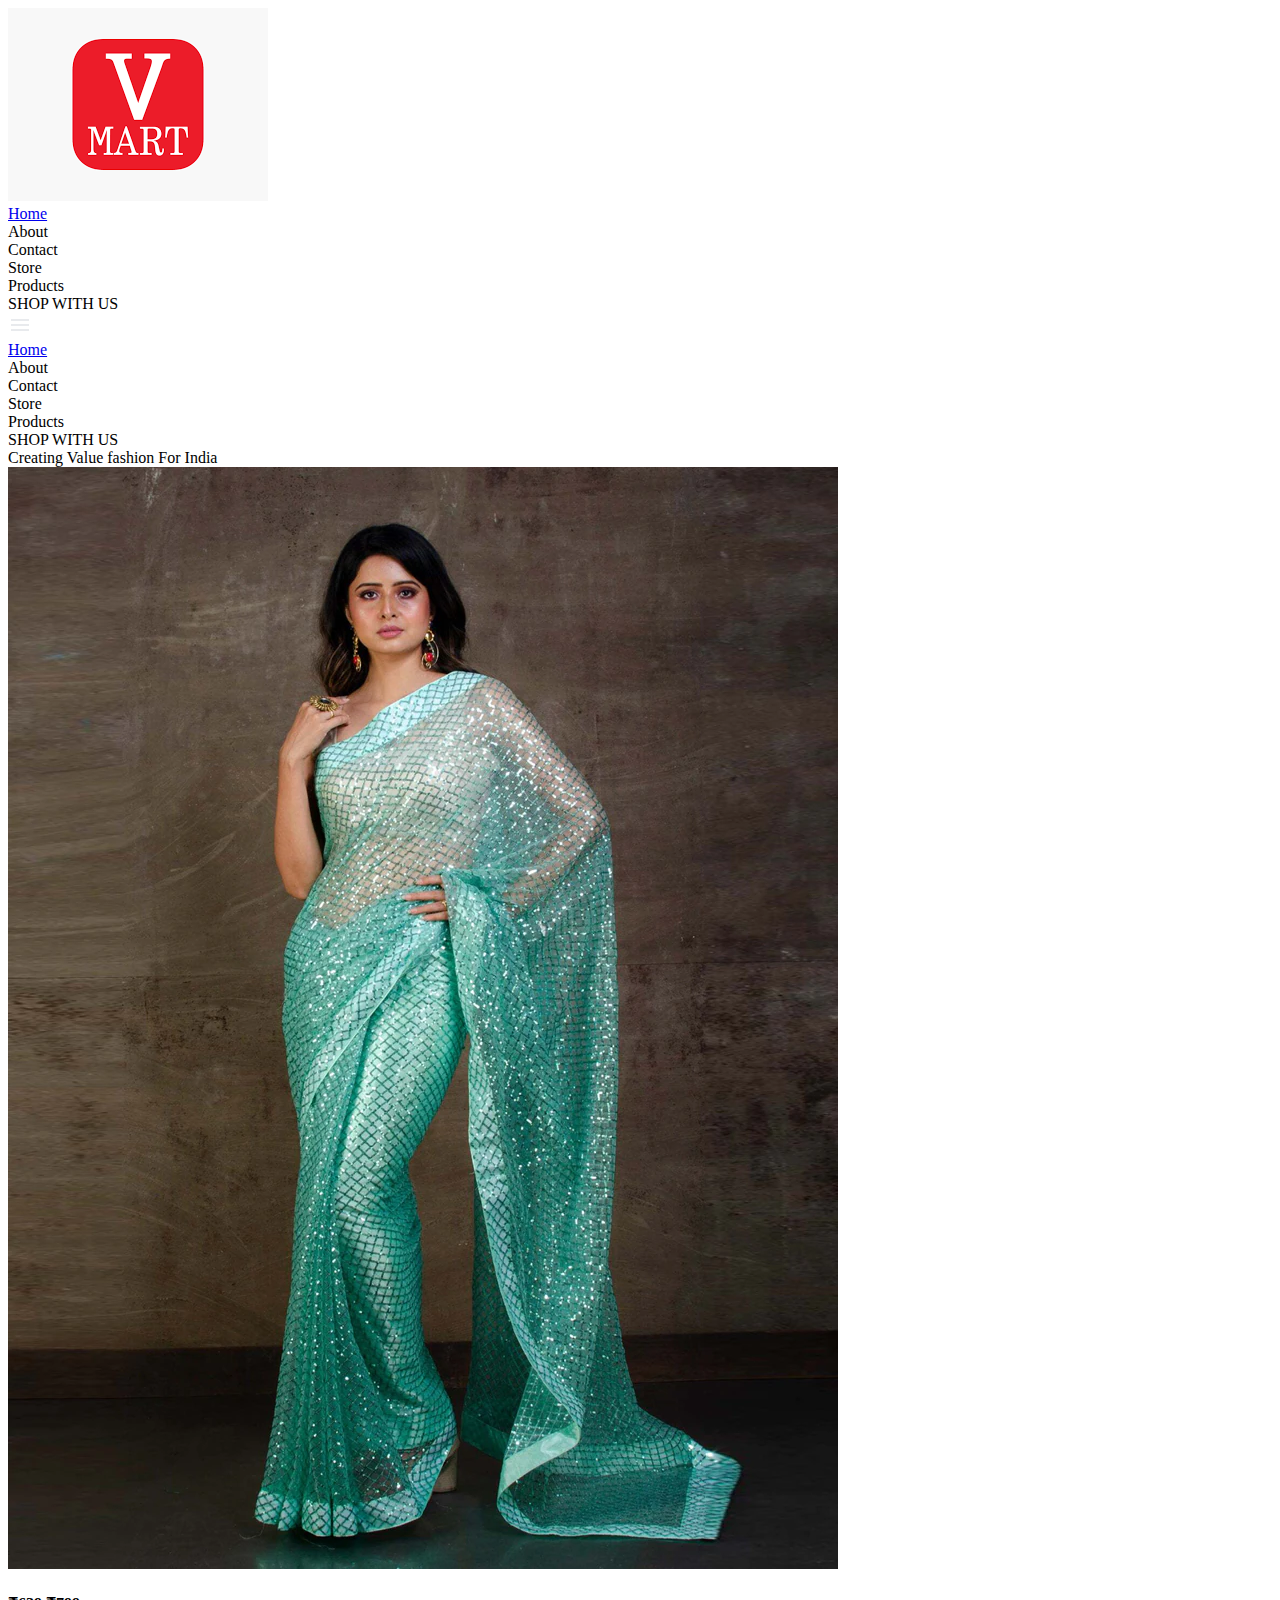
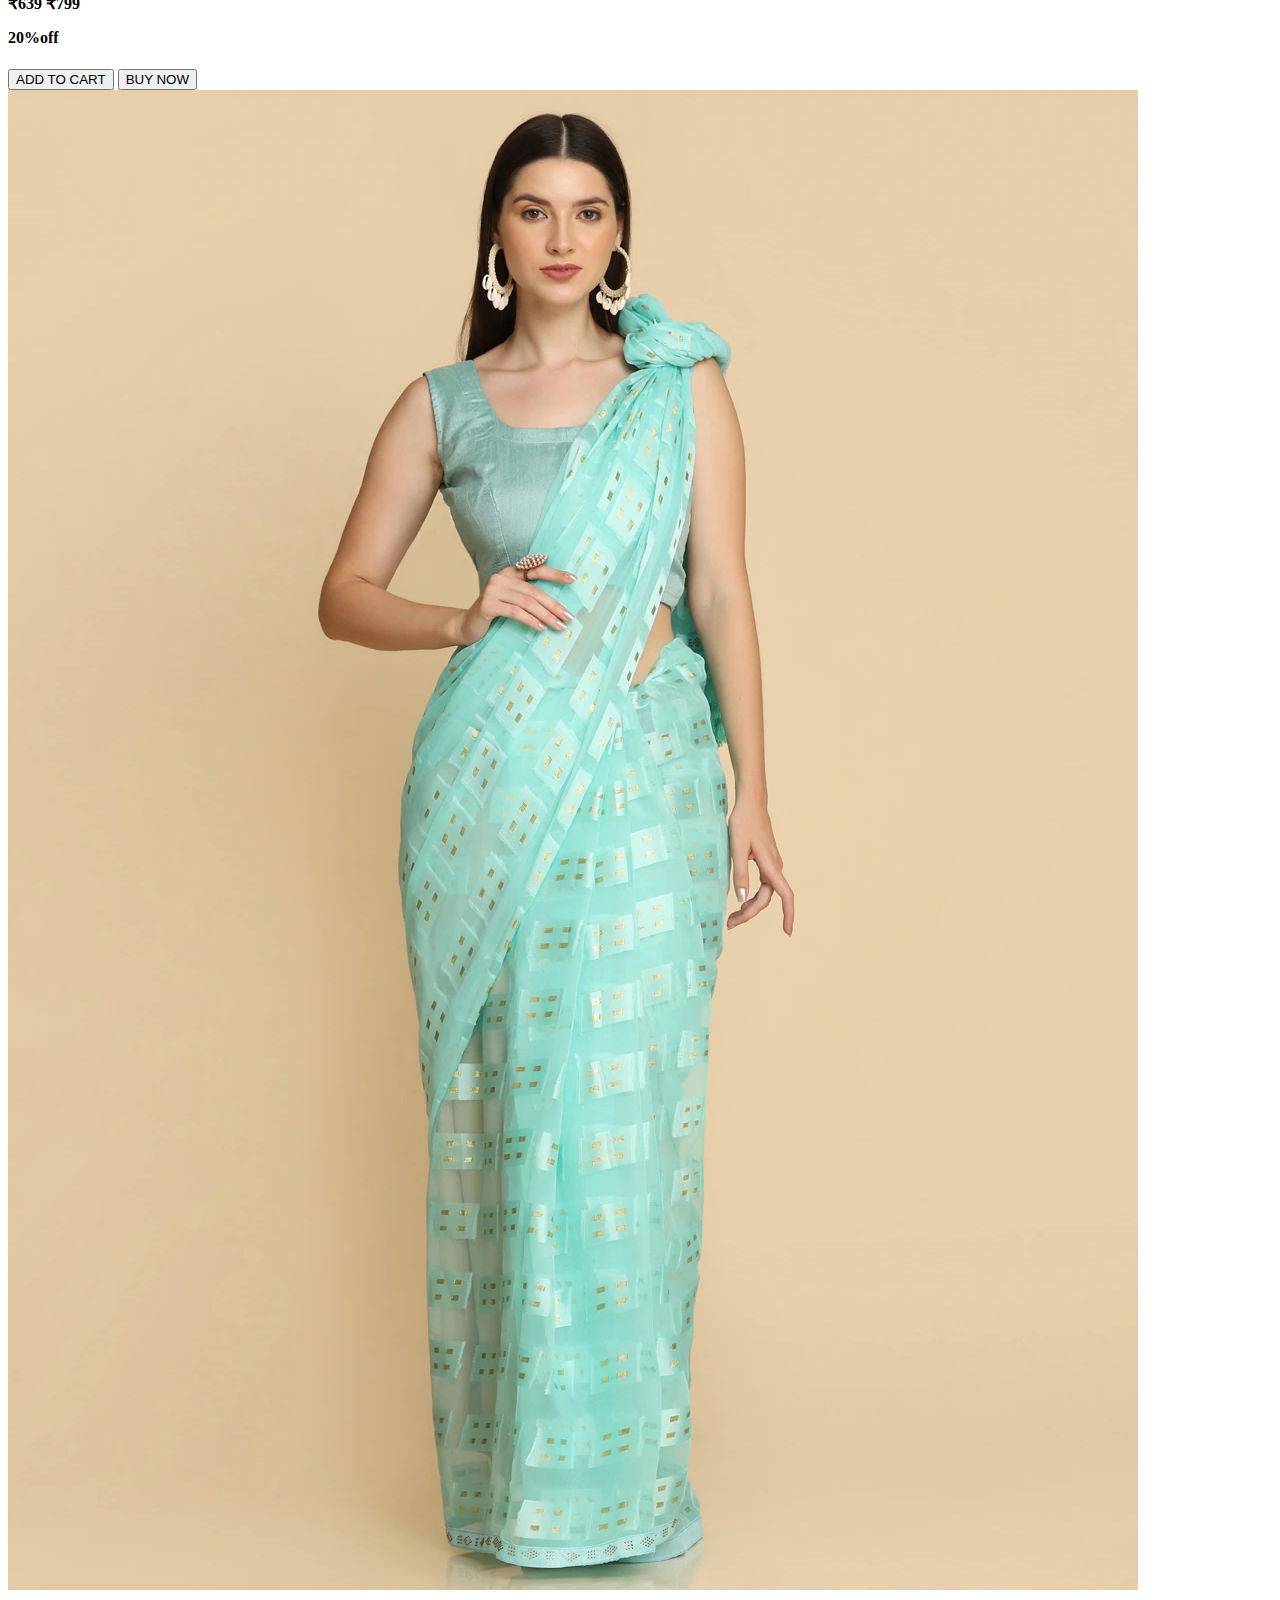
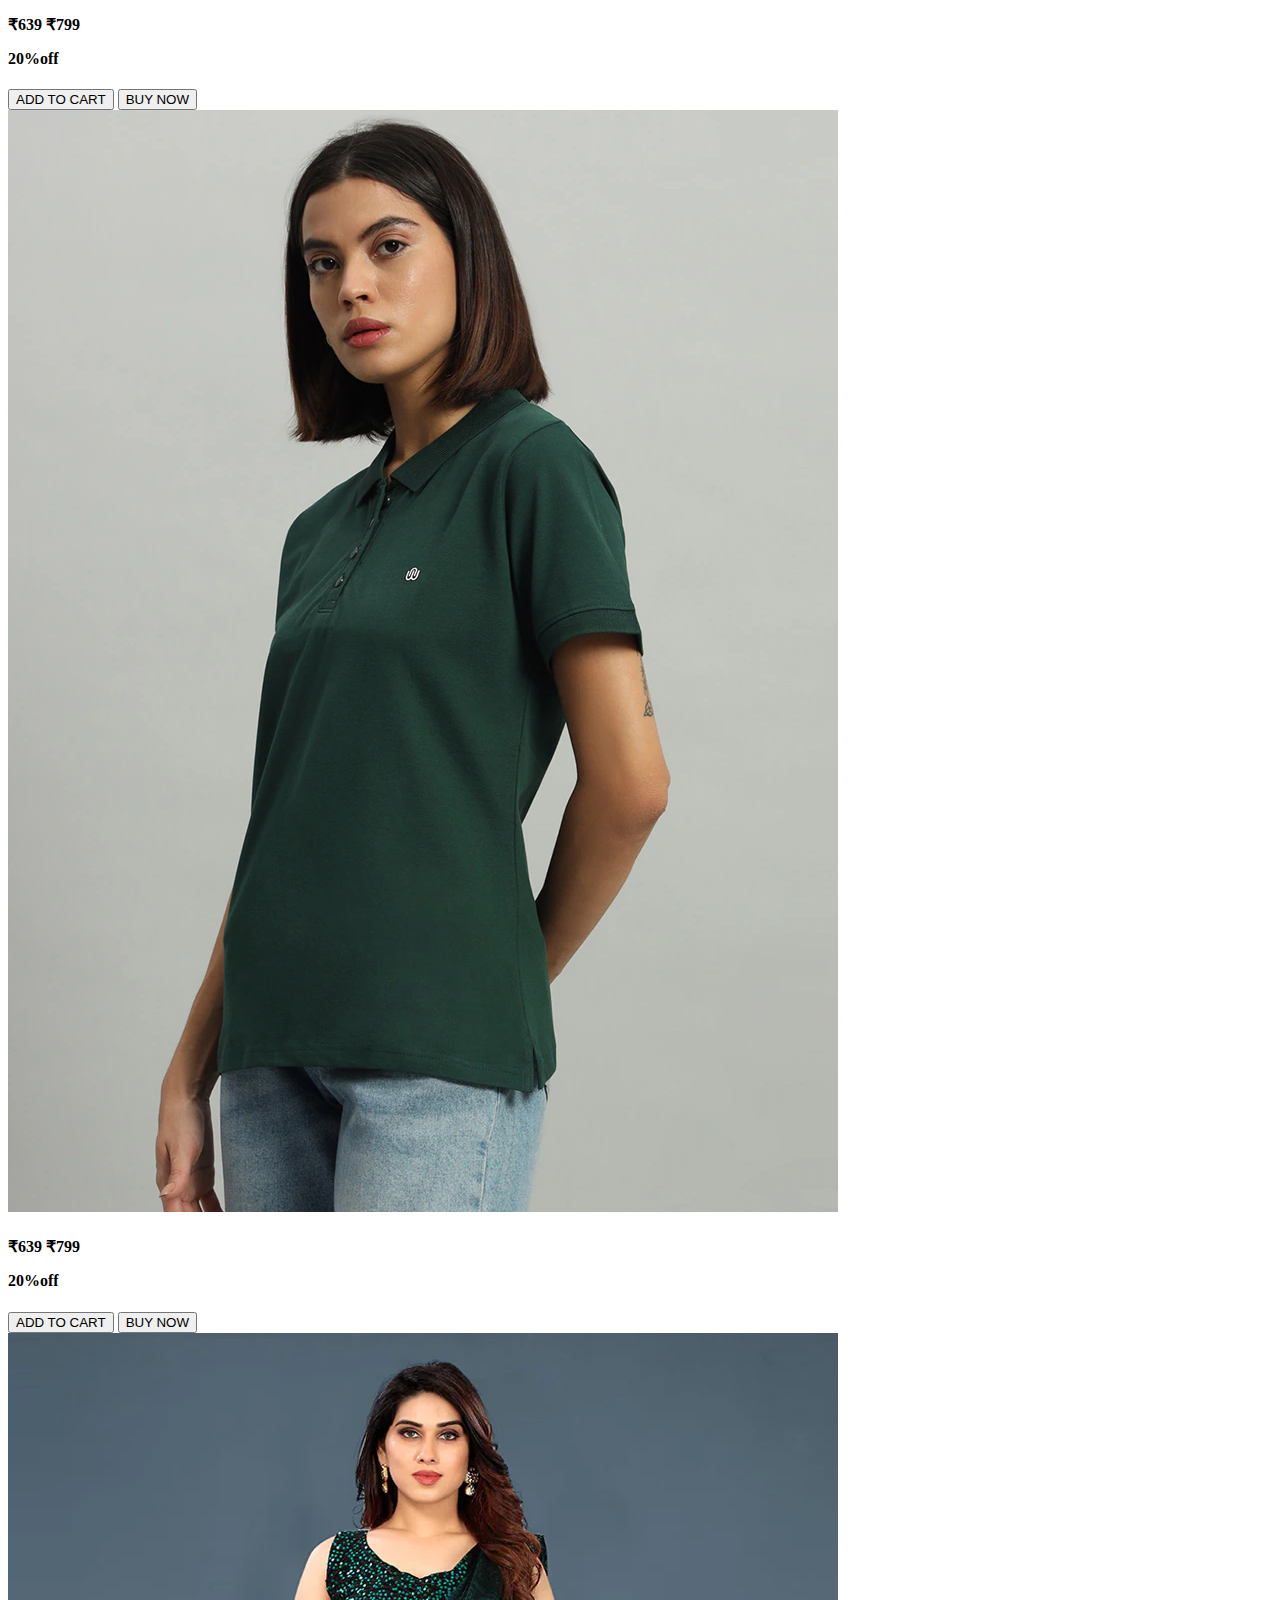
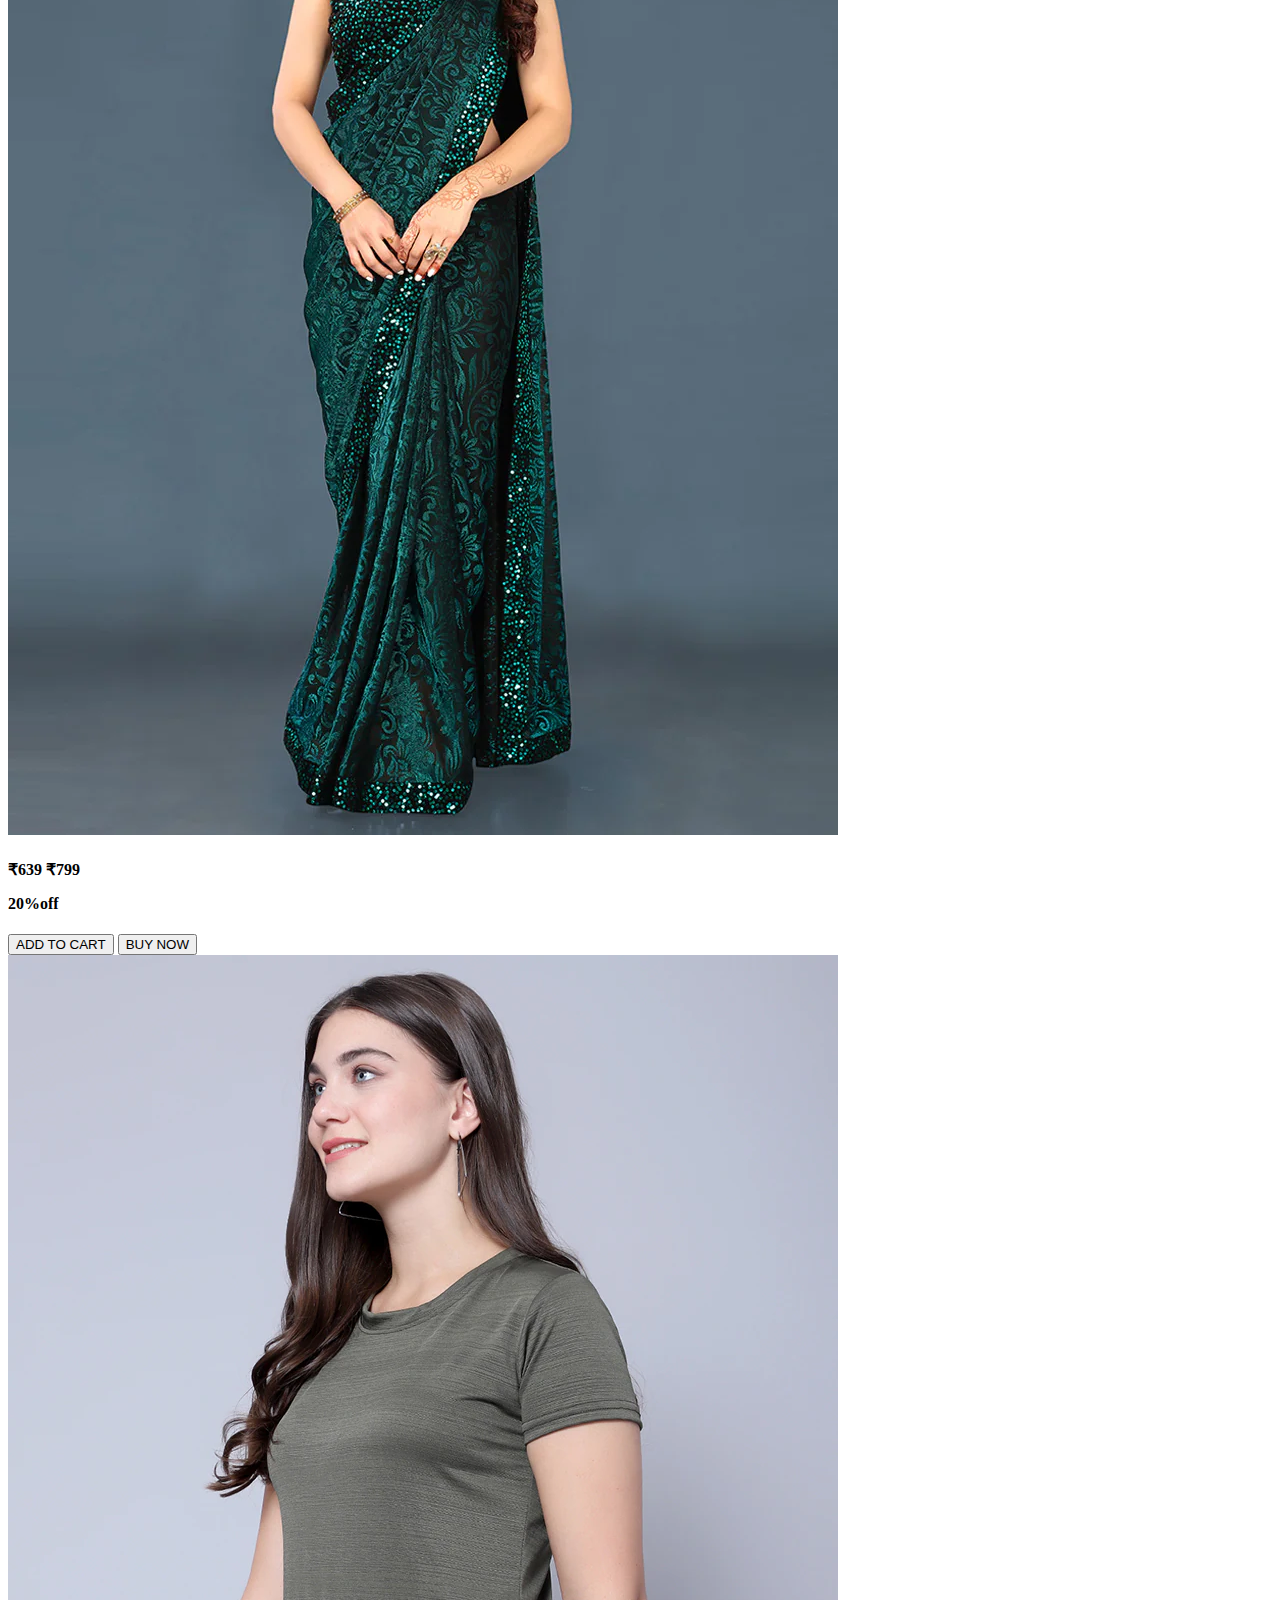
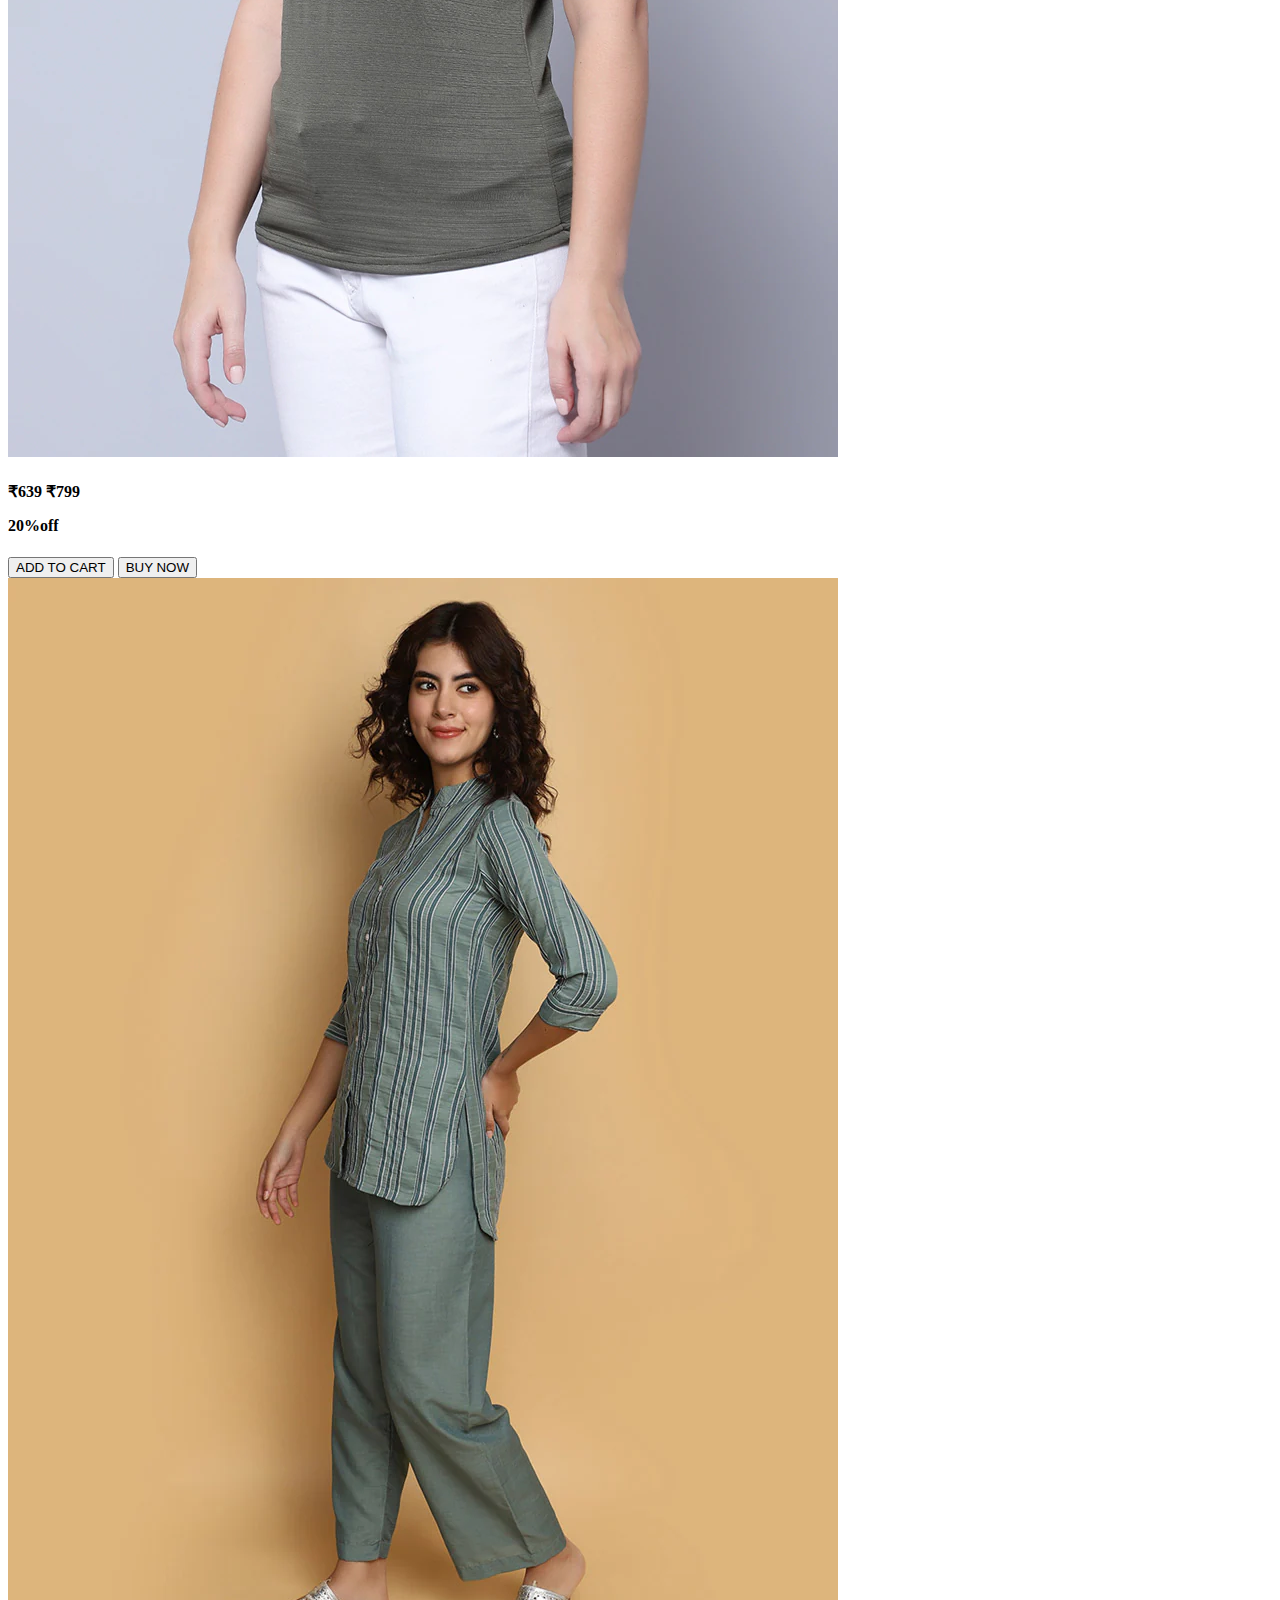
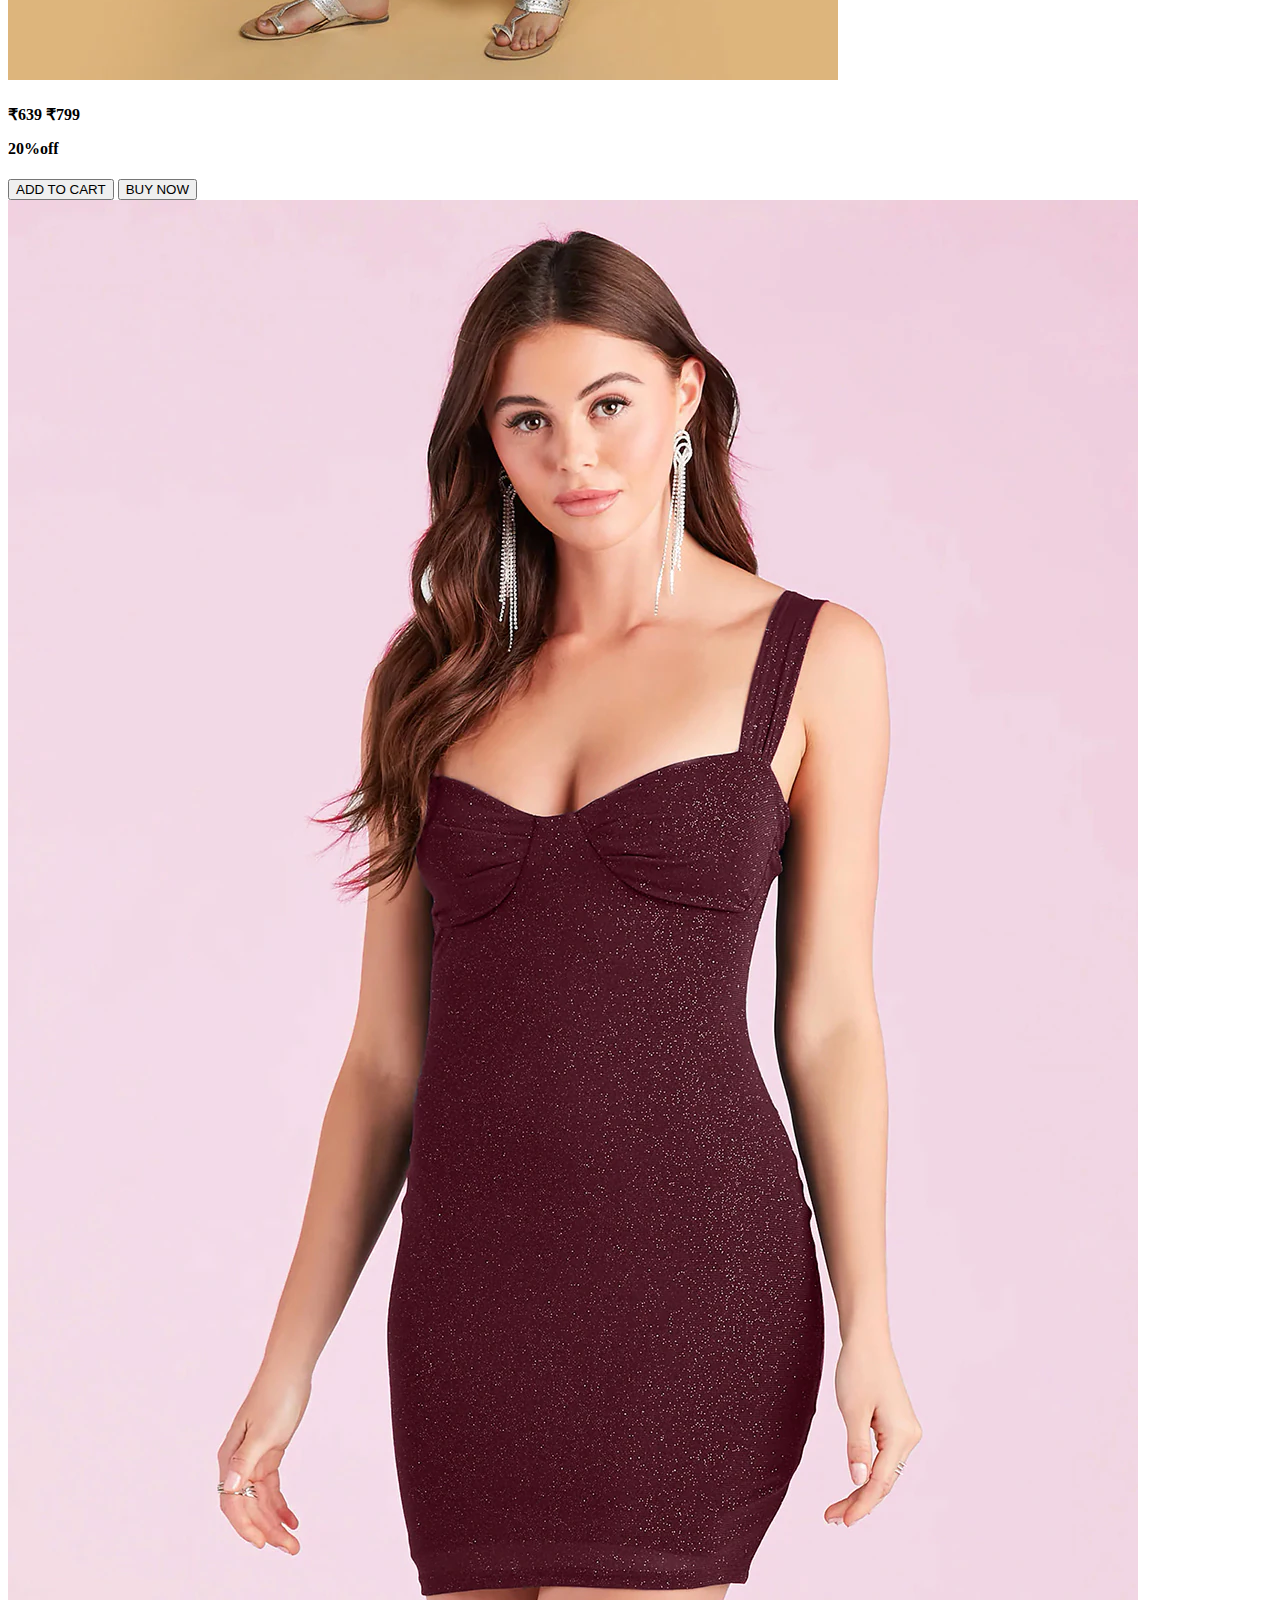
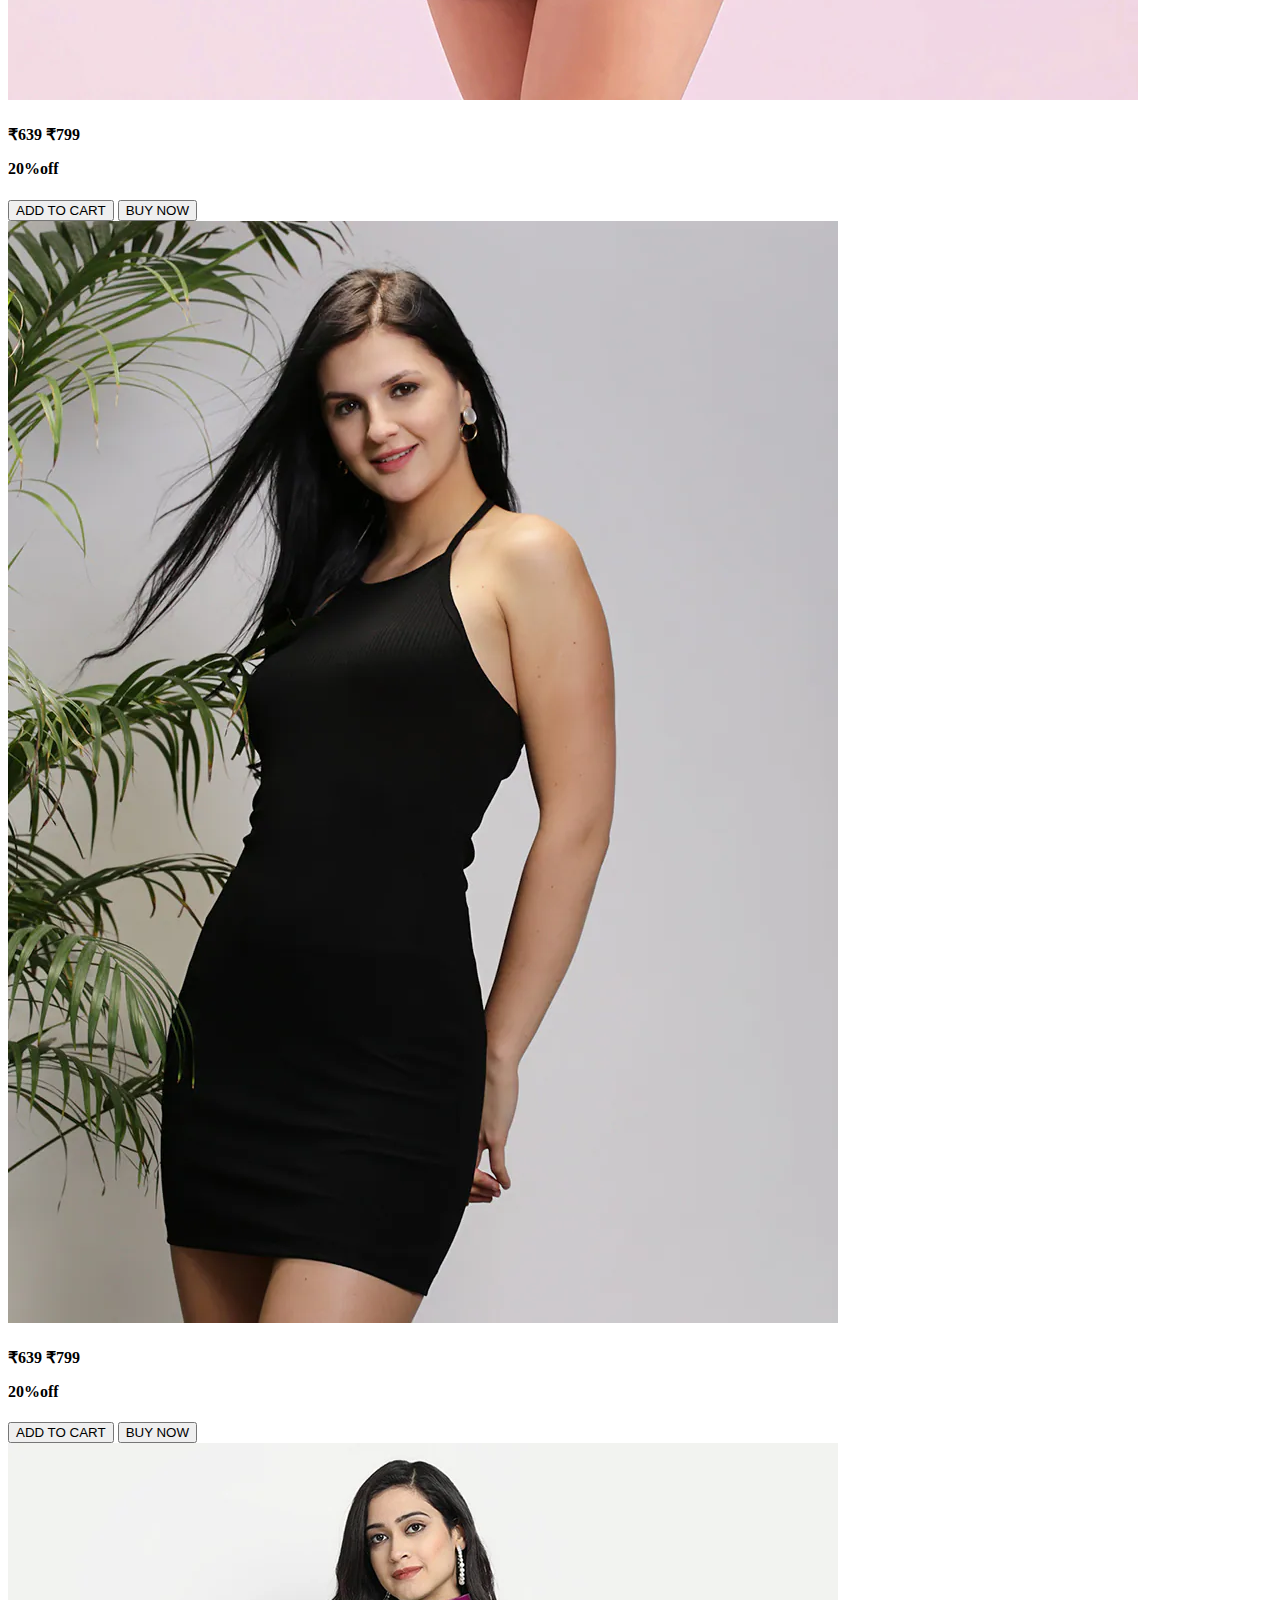
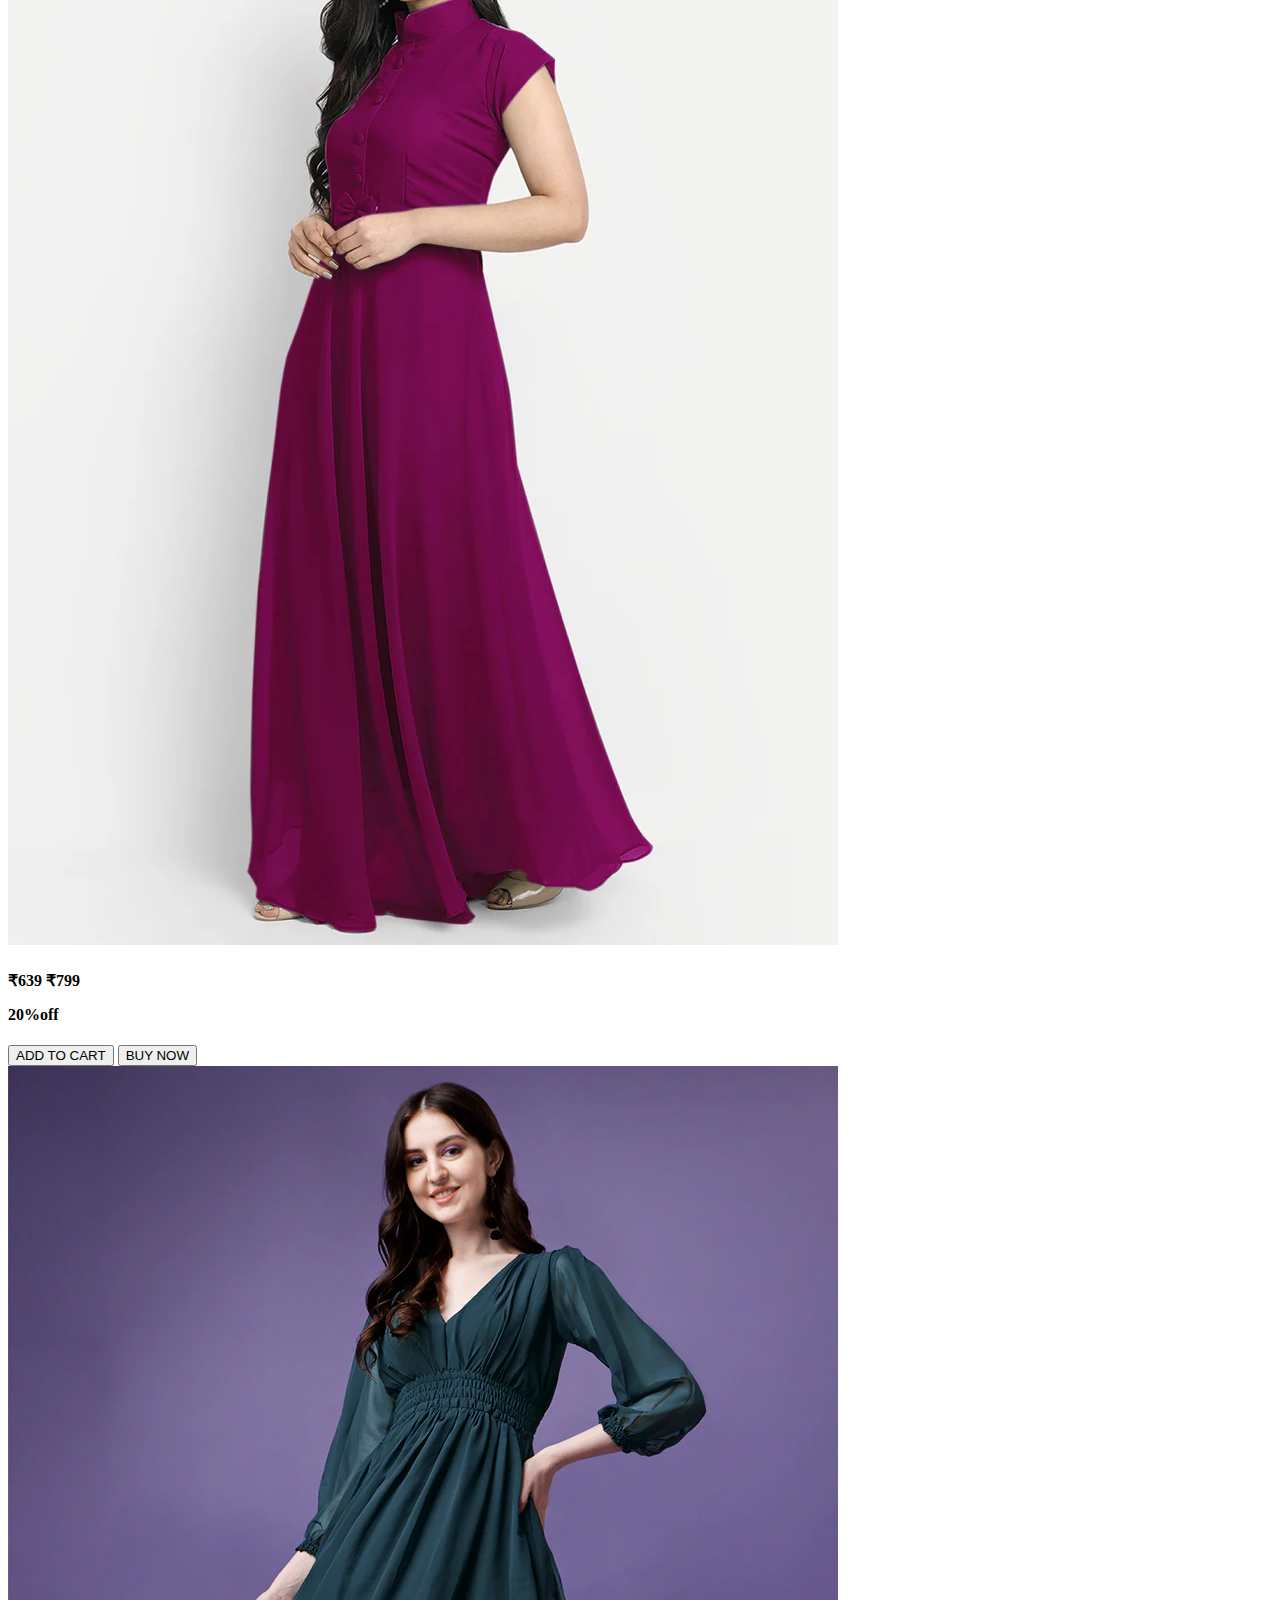
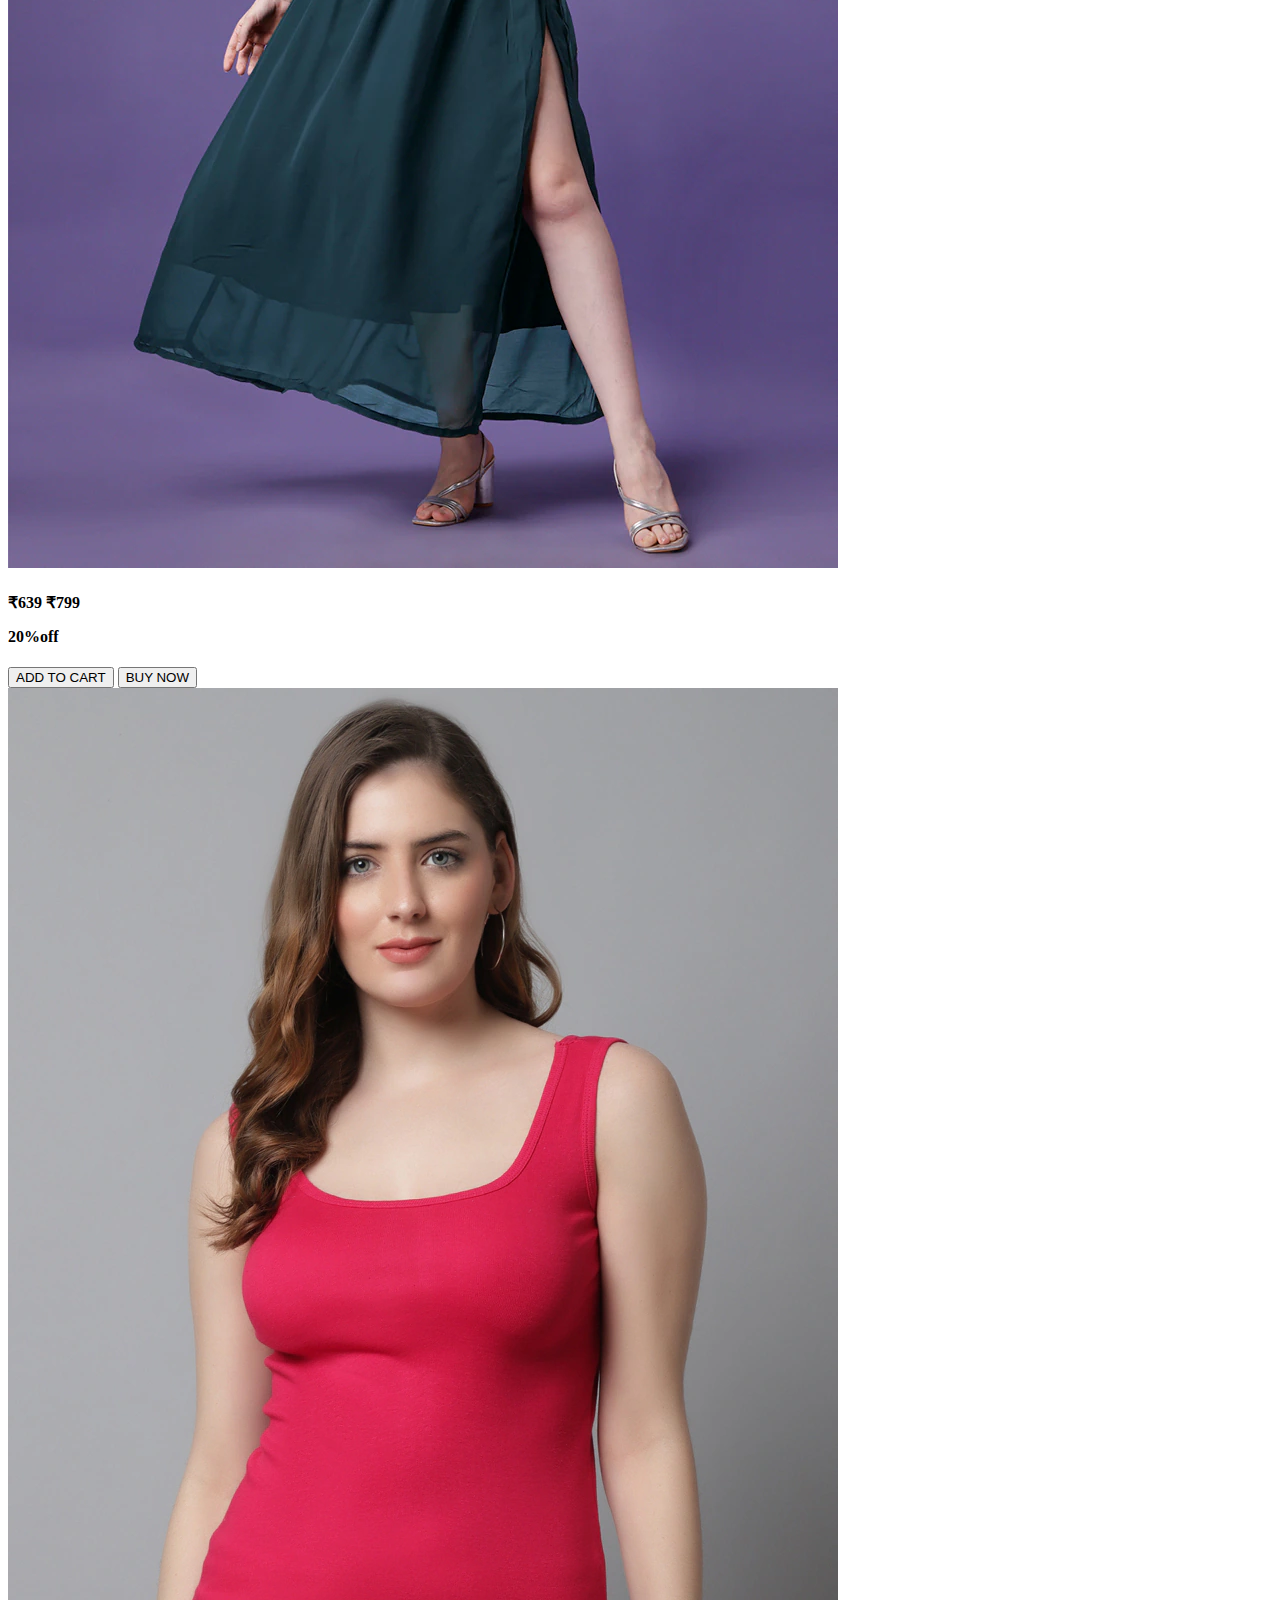
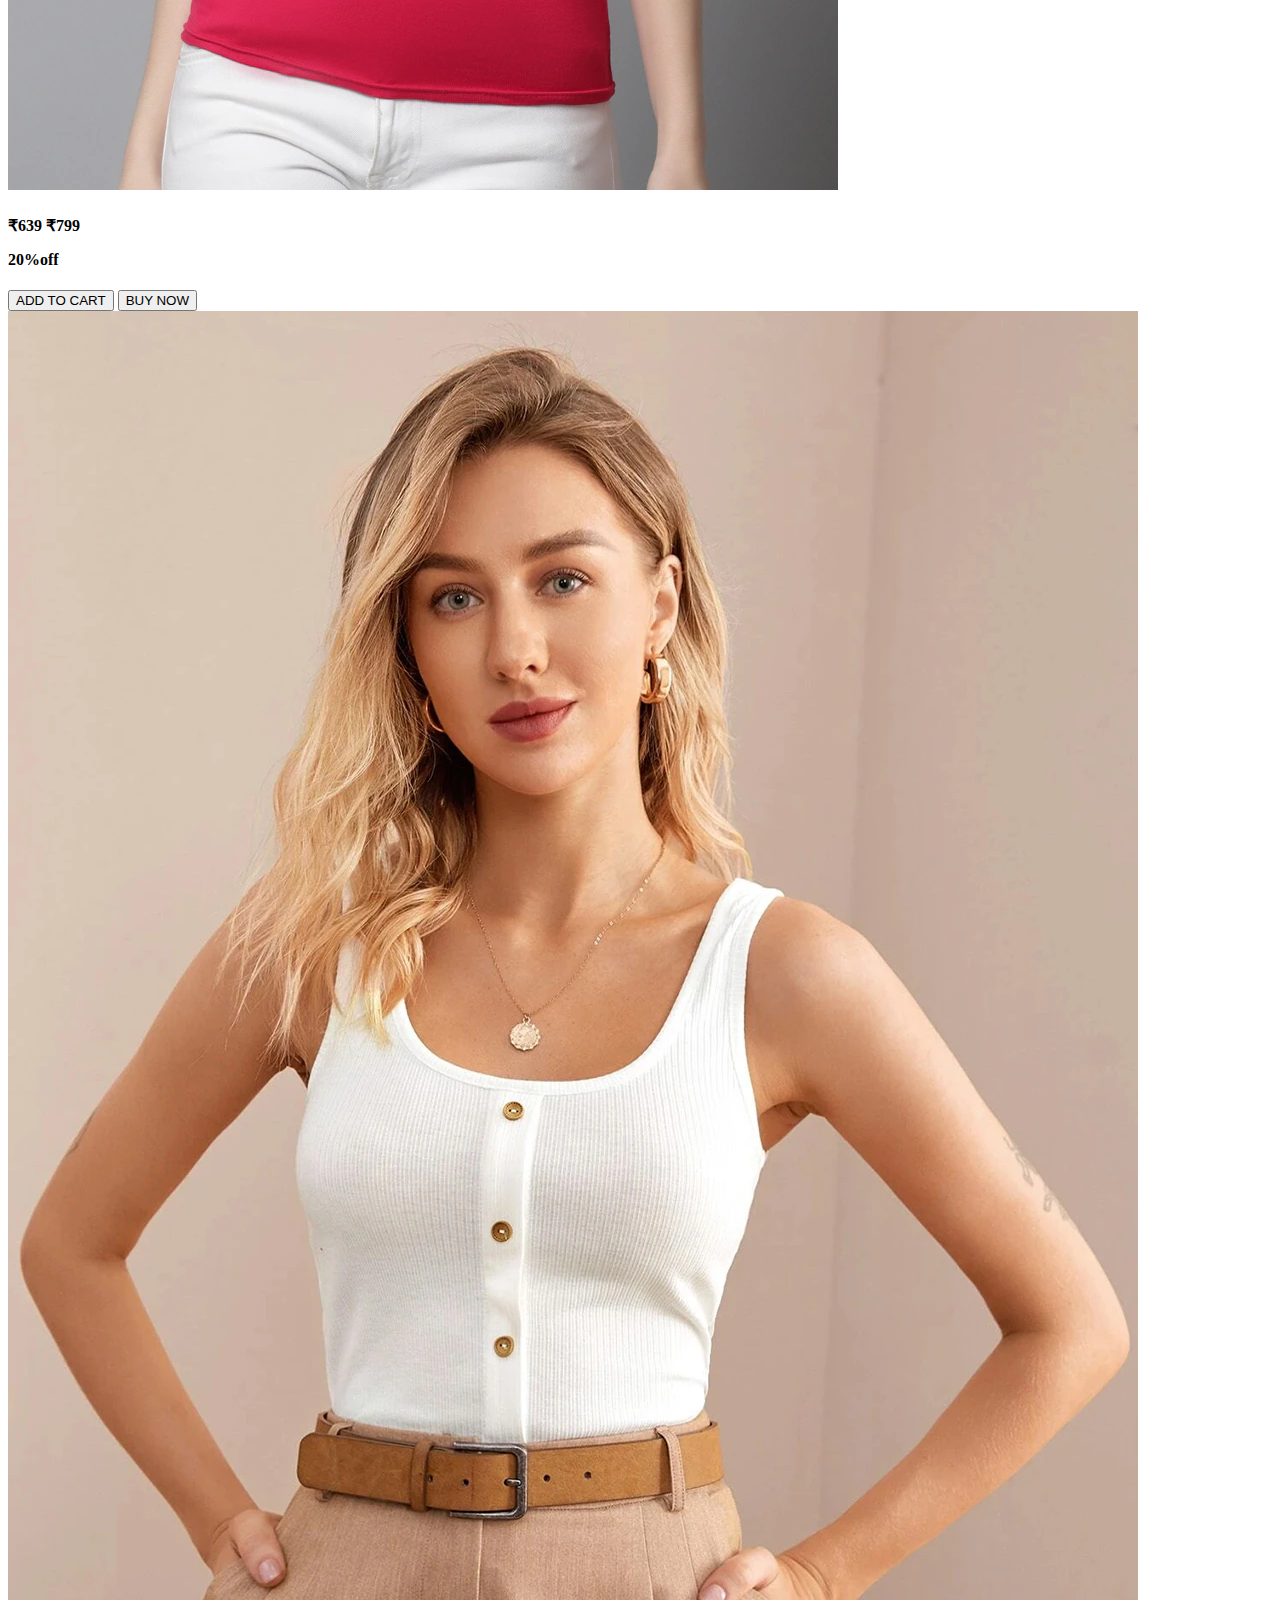
==== girls.html @ f65098df "Add files via upload" ====
<!DOCTYPE html>
<html lang="en">
<head>
  <meta charset="UTF-8">
  <meta name="viewport" content="width=device-width, initial-scale=1.0">
  <title>Girls-Clothing</title>
  <link rel="stylesheet" href="girls.css">
</head>
<body>

  <div class="header">

  <img src="./products/v-mart.png" alt="logo" id="logo"> 

    <div class="nav">



      <a href="index.html"> <div class="nav-item">Home</div> </a>
        <div class="nav-item">About</div>
        <div class="nav-item">Contact</div>
        <div class="nav-item">Store</div>
        <div class="nav-item">Products</div>
        <div class="nav-item">SHOP WITH US</div>
        <div class="mobile-view">

            <svg xmlns="http://www.w3.org/2000/svg" height="24px" viewBox="0 -960 960 960" width="24px"
                fill="#e8eaed" id="menu-icon">
                <path d="M120-240v-80h720v80H120Zm0-200v-80h720v80H120Zm0-200v-80h720v80H120Z" />
            </svg>
        </div>
    </div>
</div>



<div class="mobile-menu" id="mobile-menu">

    <a href="index.html"> <div class="mobile-view">Home</div>  </a>
    <div class="mobile-view">About</div>
    <div class="mobile-view">Contact</div>
    <div class="mobile-view">Store</div>
    <div class="mobile-view">Products</div>
    <div class="mobile-view">SHOP WITH US</div>
</div>


<h id="dom">Creating Value fashion For India</h>



<div class="containers">


<div id="container-1">

  <div class="Girls-items">
   <img src="./products/saree-1.webp" alt="#">
   <h4>₹639 <span class="cut-half">₹799</span> <p>20%off</p> </h4>

  </div>

  <div class="button">
    <button class="add">ADD TO CART</button>
    <button class="buy">BUY NOW</button>
  </div>

</div>


<div id="container-2">

  <div class="Girls-items">
   <img src="./products/saree3.webp" alt="#">
   <h4>₹639 <span class="cut-half">₹799</span> <p>20%off</p> </h4>

  </div>

  <div class="button">
    <button class="add">ADD TO CART</button>
    <button class="buy">BUY NOW</button>
  </div>

</div>


<div id="container-3">

  <div class="Girls-items">
   <img src="./products/wt-1.webp" alt="#">
   <h4>₹639 <span class="cut-half">₹799</span> <p>20%off</p> </h4>

  </div>

  <div class="button">
    <button class="add">ADD TO CART</button>
    <button class="buy">BUY NOW</button>
  </div>

</div>


<div id="container-4">

  <div class="Girls-items">
   <img src="./products/aree2.webp" alt="#">
   <h4>₹639 <span class="cut-half">₹799</span> <p>20%off</p> </h4>

  </div>

  <div class="button">
    <button class="add">ADD TO CART</button>
    <button class="buy">BUY NOW</button>
  </div>

</div>




<div id="container-5">

  <div class="Girls-items">
   <img src="./products/wt-2.webp" alt="#">
   <h4>₹639 <span class="cut-half">₹799</span> <p>20%off</p> </h4>

  </div>

  <div class="button">
    <button class="add">ADD TO CART</button>
    <button class="buy">BUY NOW</button>
  </div>

</div>


<div id="container-6">

  <div class="Girls-items">
   <img src="./products/w-1.webp" alt="#">
   <h4>₹639 <span class="cut-half">₹799</span> <p>20%off</p> </h4>

  </div>

  <div class="button">
    <button class="add">ADD TO CART</button>
    <button class="buy">BUY NOW</button>
  </div>

</div>



<div id="container-7">

  <div class="Girls-items">
   <img src="./products/w-3.webp" alt="#">
   <h4>₹639 <span class="cut-half">₹799</span> <p>20%off</p> </h4>

  </div>

  <div class="button">
    <button class="add">ADD TO CART</button>
    <button class="buy">BUY NOW</button>
  </div>

</div>


<div id="container-8">

  <div class="Girls-items">
   <img src="./products/w-4.webp" alt="#">
   <h4>₹639 <span class="cut-half">₹799</span> <p>20%off</p> </h4>

  </div>

  <div class="button">
    <button class="add">ADD TO CART</button>
    <button class="buy">BUY NOW</button>
  </div>

</div>



<div id="container-9">

  <div class="Girls-items">
   <img src="./products/w-6.webp" alt="#">
   <h4>₹639 <span class="cut-half">₹799</span> <p>20%off</p> </h4>

  </div>

  <div class="button">
    <button class="add">ADD TO CART</button>
    <button class="buy">BUY NOW</button>
  </div>

</div>



<div id="container-10">

  <div class="Girls-items">
   <img src="./products/w-7.webp" alt="#">
   <h4>₹639 <span class="cut-half">₹799</span> <p>20%off</p> </h4>

  </div>

  <div class="button">
    <button class="add">ADD TO CART</button>
    <button class="buy">BUY NOW</button>
  </div>

</div>




<div id="container-11">

  <div class="Girls-items">
   <img src="./products/w-9.webp" alt="#">
   <h4>₹639 <span class="cut-half">₹799</span> <p>20%off</p> </h4>

  </div>

  <div class="button">
    <button class="add">ADD TO CART</button>
    <button class="buy">BUY NOW</button>
  </div>

</div>




<div id="container-12">

  <div class="Girls-items">
   <img src="./products/w-8.webp" alt="#">
   <h4>₹639 <span class="cut-half">₹799</span> <p>20%off</p> </h4>

  </div>

  <div class="button">
    <button class="add">ADD TO CART</button>
    <button class="buy">BUY NOW</button>
  </div>

</div>



  
</body>

<script src="index.js"></script>
</html>
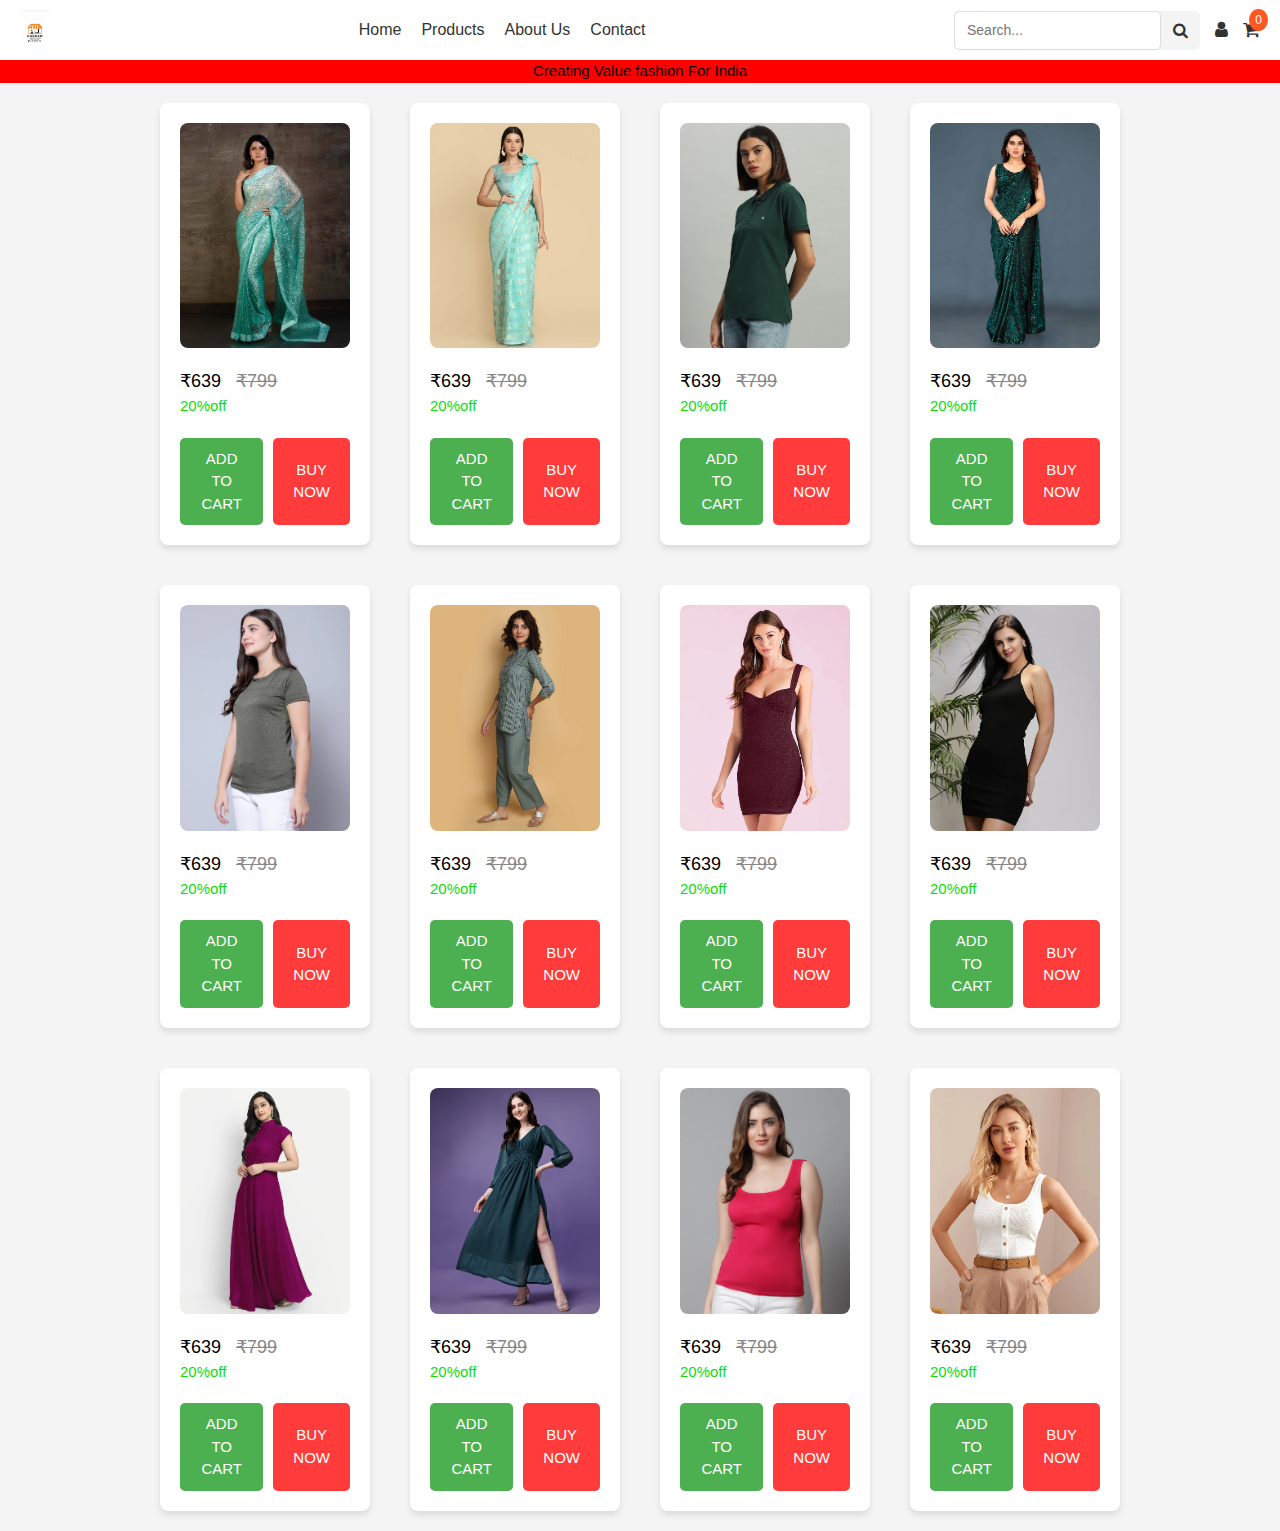
==== commit 5740203a: "Add files via upload" ====
--- a/girls.html
+++ b/girls.html
@@ -4,46 +4,39 @@
   <meta charset="UTF-8">
   <meta name="viewport" content="width=device-width, initial-scale=1.0">
   <title>Girls-Clothing</title>
+  <link rel="stylesheet" href="https://cdnjs.cloudflare.com/ajax/libs/font-awesome/5.15.4/css/all.min.css">
+  <link rel="stylesheet" href="https://www.w3schools.com/w3css/4/w3.css">
+  <link rel="stylesheet" href="https://cdnjs.cloudflare.com/ajax/libs/font-awesome/4.7.0/css/font-awesome.min.css">
   <link rel="stylesheet" href="girls.css">
 </head>
 <body>
 
-  <div class="header">
-
-  <img src="./products/v-mart.png" alt="logo" id="logo"> 
-
-    <div class="nav">
-
-
-
-      <a href="index.html"> <div class="nav-item">Home</div> </a>
-        <div class="nav-item">About</div>
-        <div class="nav-item">Contact</div>
-        <div class="nav-item">Store</div>
-        <div class="nav-item">Products</div>
-        <div class="nav-item">SHOP WITH US</div>
-        <div class="mobile-view">
-
-            <svg xmlns="http://www.w3.org/2000/svg" height="24px" viewBox="0 -960 960 960" width="24px"
-                fill="#e8eaed" id="menu-icon">
-                <path d="M120-240v-80h720v80H120Zm0-200v-80h720v80H120Zm0-200v-80h720v80H120Z" />
-            </svg>
+  <header class="header">
+    <a href="index.html" class="logo-link">
+        <img id="logo" src="./products/images.jpeg" alt="Logo">
+    </a>
+    <nav class="nav">
+        <a href="#" class="nav-item">Home</a>
+        <a href="#" class="nav-item">Products</a>
+        <a href="#" class="nav-item">About Us</a>
+        <a href="#" class="nav-item">Contact</a>
+    </nav>
+    <div class="nav-icons">
+        <div class="search-container">
+            <input type="text" class="search-input" placeholder="Search...">
+            <button class="search-button">
+                <i class="fa fa-search"></i>
+            </button>
         </div>
+        <a href="profile.html" class="nav-icon">
+          <i class="fa fa-user"></i> <!-- Profile icon -->
+      </a>
+        <a href="#" class="nav-icon">
+            <i class="fa fa-shopping-cart"></i>
+            <span id="cart-count">0</span>
+        </a>
     </div>
-</div>
-
-
-
-<div class="mobile-menu" id="mobile-menu">
-
-    <a href="index.html"> <div class="mobile-view">Home</div>  </a>
-    <div class="mobile-view">About</div>
-    <div class="mobile-view">Contact</div>
-    <div class="mobile-view">Store</div>
-    <div class="mobile-view">Products</div>
-    <div class="mobile-view">SHOP WITH US</div>
-</div>
-
+</header>
 
 <h id="dom">Creating Value fashion For India</h>
 
--- a/girls.css
+++ b/girls.css
@@ -0,0 +1,245 @@
+/* General Reset */
+* {
+  margin: 0;
+  padding: 0;
+  box-sizing: border-box;
+}
+
+body {
+  font-family: Arial, sans-serif;
+  background-color: #f4f4f4;
+}
+
+.header {
+  display: flex;
+  align-items: center;
+  justify-content: space-between;
+  padding: 10px 20px;
+  background-color: #fff;
+  box-shadow: 0 2px 4px rgba(0, 0, 0, 0.1);
+}
+
+.logo-link {
+  display: flex;
+  align-items: center;
+}
+
+#logo {
+  height: 40px; /* Adjust as needed */
+  width: auto;
+}
+
+.nav {
+  display: flex;
+  gap: 20px;
+}
+
+.nav-item {
+  font-size: 16px;
+  font-weight: 500;
+  color: #333;
+  text-decoration: none;
+  transition: color 0.3s;
+}
+
+.nav-item:hover {
+  color: #007bff;
+}
+
+.nav-icons {
+  display: flex;
+  align-items: center;
+  gap: 15px;
+}
+
+.search-container {
+  display: flex;
+  align-items: center;
+  background-color: #f4f4f4;
+  border-radius: 5px;
+}
+
+.search-input {
+  border: 1px solid #ddd;
+  border-radius: 5px;
+  padding: 8px 12px;
+  font-size: 14px;
+  outline: none;
+}
+
+.search-button {
+  border: none;
+  background-color: #f4f4f4;
+  padding: 8px 12px;
+  cursor: pointer;
+  border-radius: 0 5px 5px 0;
+  display: flex;
+  align-items: center;
+}
+
+.search-button i {
+  color: #333;
+  font-size: 16px;
+}
+
+.nav-icon {
+  color: #333;
+  font-size: 18px;
+  text-decoration: none;
+  position: relative;
+  transition: color 0.3s;
+}
+
+.nav-icon:hover {
+  color: #007bff;
+}
+
+#cart-count {
+  position: absolute;
+  top: -8px;
+  right: -8px;
+  background-color: #ff5722;
+  color: white;
+  border-radius: 50%;
+  padding: 2px 6px;
+  font-size: 12px;
+}
+
+#dom
+{
+  background-color: red;
+  display: flex;
+  justify-content: center;
+}
+
+
+/* Responsive Design */
+@media (max-width: 768px) {
+  .header {
+    display: none;
+  }
+
+  #dom 
+  {
+    display: none;
+  }
+ 
+
+ 
+}
+
+
+
+
+/*items*/
+
+
+
+.containers {
+  display: grid;
+  grid-template-columns: repeat(auto-fill, minmax(200px, 1fr));
+  gap: 40px;
+  padding: 20px;
+  max-width: 1000px;
+  margin: auto;
+}
+
+#container-1, #container-2, #container-3, #container-4, #container-5, #container-6, #container-7, #container-8 , #container-9, #container-10 , #container-11, #container-12 {
+  background: white;
+  padding: 20px;
+  border-radius: 8px;
+  box-shadow: 0 4px 6px rgba(0, 0, 0, 0.1);
+  display: flex;
+  flex-direction: column;
+  align-items: center;
+}
+
+.Girls-items img {
+  max-width: 100%;
+  border-radius: 8px;
+  margin-bottom: 10px;
+}
+
+h4 {
+  font-size: 1.2rem;
+  margin: 10px 0;
+}
+
+.cut-half {
+  text-decoration: line-through;
+  color: #888;
+  margin-left: 10px;
+}
+
+p {
+  color: #10db10;
+  font-size: 1rem;
+  margin: 0;
+}
+
+.button {
+  display: flex;
+  gap: 10px;
+  margin-top: 10px;
+}
+
+button {
+  padding: 10px 20px;
+  border: none;
+  border-radius: 5px;
+  cursor: pointer;
+}
+
+button.add {
+  background-color: #4caf50;
+  color: white;
+  
+}
+
+button.buy {
+  background-color: #ff3b3b;
+  color: white;
+}
+
+
+
+
+@media only screen and (max-width: 640px) {
+  .nav-item {
+      display: none;
+      background-color: #090808;
+  }
+
+  .nav{
+    background-color: #090808;
+    padding: 0px 8px 0px 0px;
+  }
+
+  .mobile-view {
+     display: flex;
+     padding: 5px;
+  }
+
+  .mobile-view:hover
+  {
+    background-color: aqua ;
+    font-size: 20px;
+  }
+
+  #logo
+  {
+    width: 10%;
+  }
+
+  #logo:hover{
+    width: 12%;
+  }
+
+  .nav{
+    width: 5%;
+  }
+
+  .containers {
+    grid-template-columns: 1fr;
+}
+}